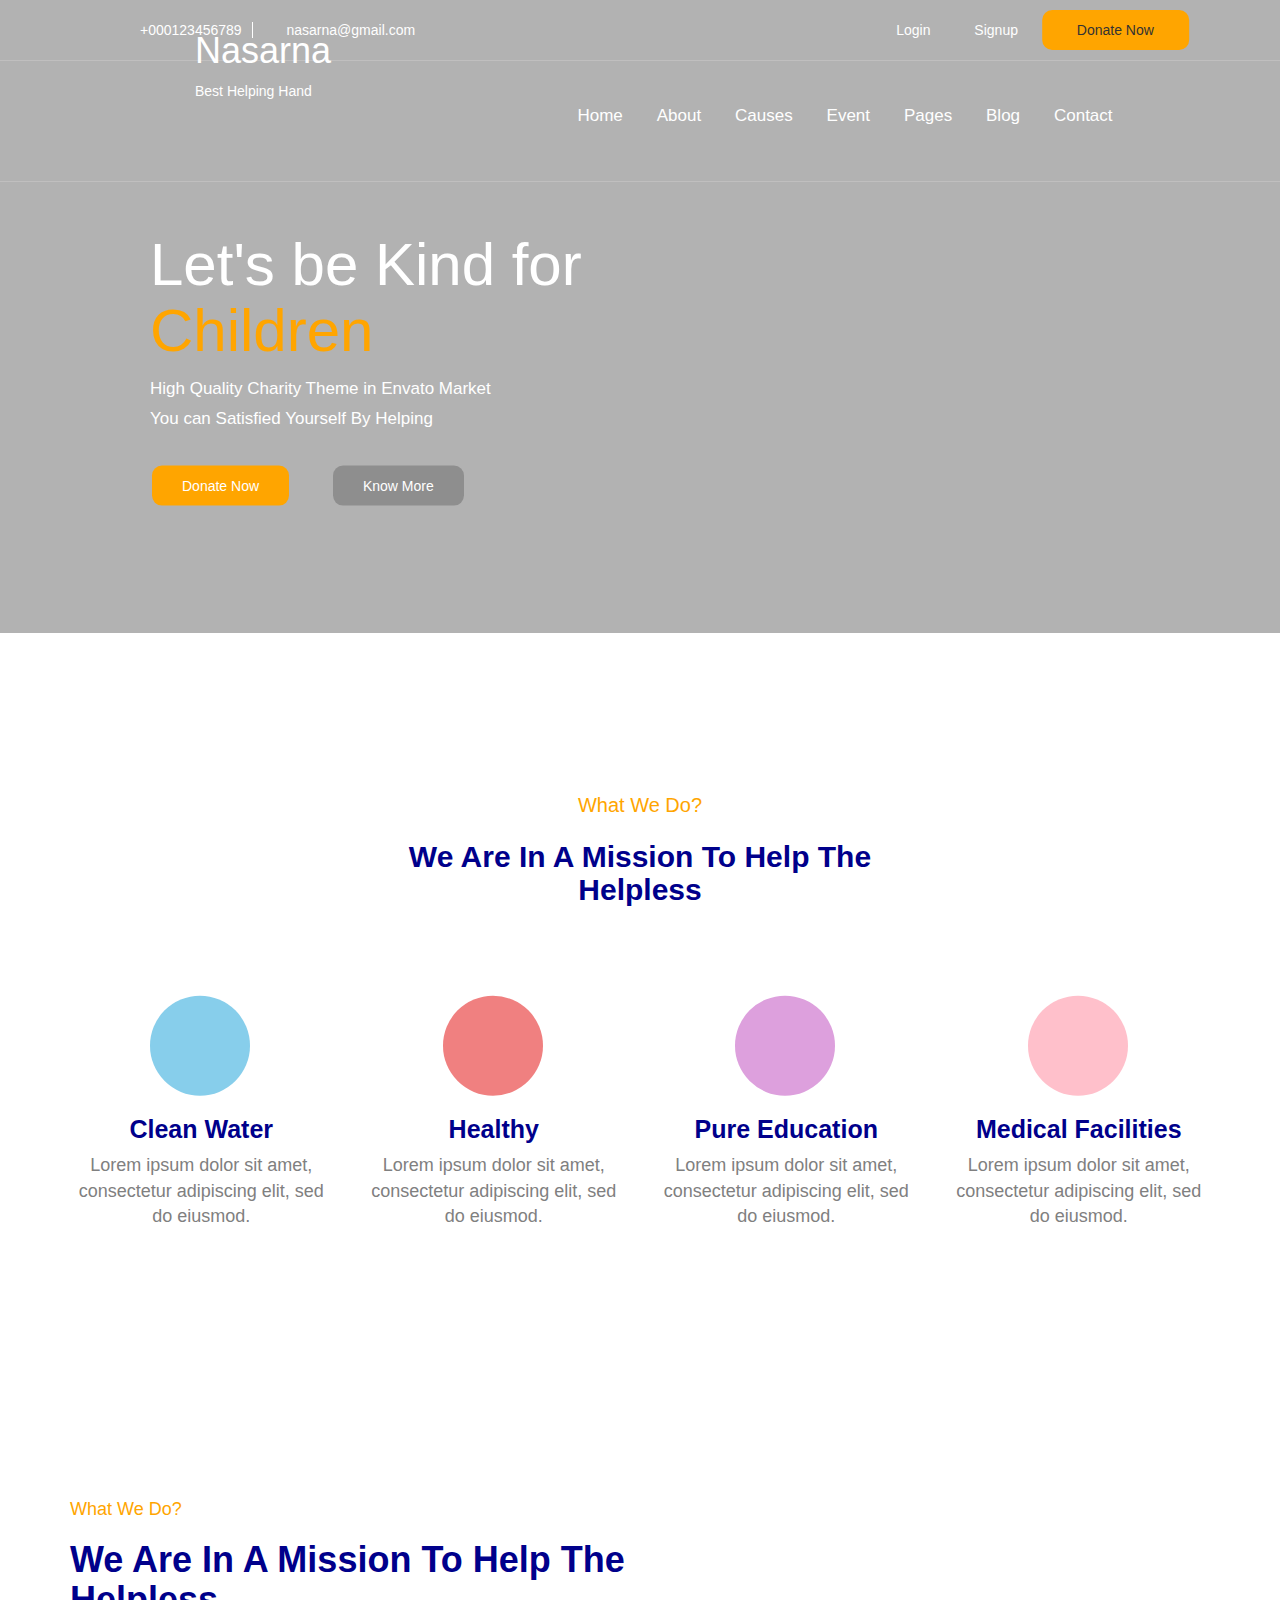
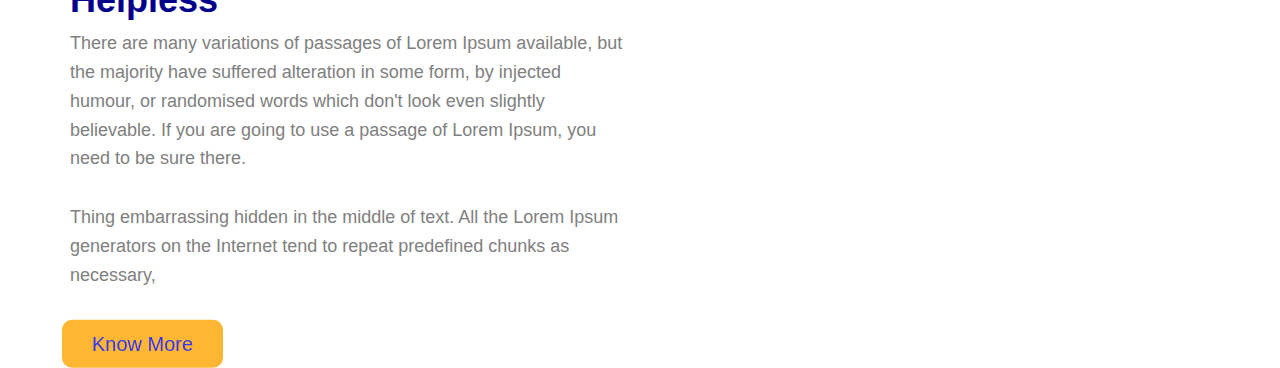
==== HeroStyle/Index.html @ 634144a6 "updating the index page with the responsive" ====
<!DOCTYPE html>
<html lang="en">
<head>
    <meta charset="UTF-8">
    <meta name="viewport" content="width=device-width, initial-scale=1.0">
    <title>Document</title>
    <link rel="stylesheet" href="https://maxcdn.bootstrapcdn.com/bootstrap/3.4.1/css/bootstrap.min.css">
  <script src="https://ajax.googleapis.com/ajax/libs/jquery/3.7.1/jquery.min.js"></script>
  <script src="https://maxcdn.bootstrapcdn.com/bootstrap/3.4.1/js/bootstrap.min.js"></script>
    <link rel="stylesheet" href="https://cdnjs.cloudflare.com/ajax/libs/font-awesome/6.4.0/css/all.min.css" integrity="sha512-iecdLmaskl7CVkqkXNQ/ZH/XLlvWZOJyj7Yy7tcenmpD1ypASozpmT/E0iPtmFIB46ZmdtAc9eNBvH0H/ZpiBw==" crossorigin="anonymous" referrerpolicy="no-referrer" />
    <link rel="stylesheet" href="nav.css"> 
</head>
<body>
    <div class="image">
    </div>
    <div class="header">
    <div class="image-container">
    <div class="container">
 <div class="row row-nav">
    <div class="col-md-6 col-xs-8 ">
        <div class="section-nav">
            <ul>
                <li><i class="fa-solid fa-phone-volume"></i><a href="">+000123456789</a><span class="phone"></span></li>
                <li>
                    <i class="fa-solid fa-envelope fa"></i><a href="">nasarna@gmail.com</a>
                </li>
            </ul>
        </div>
    </div>
    <div class="col-md-6 col-xs-4 ">
        <div class="section-right">
            <ul class="section-list">
            <li><a href="">Login</a></li><span class="phone-fa"></span>
            <li><a href="">Signup</a></li>
            <button class="donnate">Donate Now</button>
        </ul>
        </div>
    </div>
    </div>
    </div>
    </div> 
</div>
<div class="icon-hd">
    <div class="icon-row">
    <div class="container ">
<div class="col-md-4">
    <div class="hero">
        <i class="fa-solid fa-universal-access fa-3x"></i><h1>Nasarna</h1>
     <p>Best Helping Hand</p>
    </div>  
</div>
<div class="col-md-8 col-xs-12">
  <div class="nav-list">
    <nav class="navbar navbar-expand-sm bg-dark navbar-dark">
    <ul class="list">
        <li><a href="Index.html">Home</a></li>
        <li><a href="About.html">About</a></li>
        <li class="nav-item dropdown">
            <a class="nav-link dropdown-toggle" href="#" id="navbardrop" data-toggle="dropdown">
              Causes
            </a>
            <div class="dropdown-menu ">
               <div class="dropdown-ul drop">
              <a class="dropdown-item" href="Causes.html">Causes</a>
              <a class="dropdown-item" href="Donate.html">Causes Single</a>
            </div>
        </div>
          </li>
        <li class="nav-item dropdown">
            <a class="nav-link dropdown-toggle" href="#" id="navbardrop" data-toggle="dropdown">
             Event
            </a>
            <div class="dropdown-menu ">
               <div class="dropdown-ul drop">
              <a class="dropdown-item" href="Events.html">Event</a>
              <a class="dropdown-item" href="Donate.html">Event Single</a>
            </div>
        </div>
          </li>
        <li class="nav-item dropdown">
            <a class="nav-link dropdown-toggle" href="#" id="navbardrop" data-toggle="dropdown">
              Pages
            </a>
            <div class="dropdown-menu ">
               <div class="dropdown-ul drop">
              <a class="dropdown-item" href="About.html">About</a>
              <a class="dropdown-item" href="Donate.html">Donate</a>
              <a class="dropdown-item" href="#">Volunteer</a>
              <a class="dropdown-item" href="#">404 Page</a>
            </div>
        </div>
          </li>
          <li class="nav-item dropdown">
            <a class="nav-link dropdown-toggle" href="#" id="navbardrop" data-toggle="dropdown">
              Blog
            </a>
            <div class="dropdown-menu ">
               <div class="dropdown-ul ">
              <a class="dropdown-item" href="About.html">Blog Right Sidebar </a>
              <a class="dropdown-item" href="Donate.html">Blog Left Sidebar</a>
              <a class="dropdown-item" href="#">Blog Fullwidth</a>
              <a class="dropdown-item" href="#">Blog Details</a>
            </div>
        </div>
          </li>
        <li><a href="ContactUs.html">Contact</a></li>
    </ul>
</div>
</nav>
</div>
</div>
</div>
<div class="hero-container">
    <div class="body">
    <div class="container">
        <div class="row">
        <h1>Let's be Kind for <br>
        <span class="hero-span">Children</span></h1>
        <p class="hero-hd">High Quality Charity Theme in Envato Market<br>
         You can Satisfied Yourself By Helping</p>
        </div>
    <div class="btn">
    <button class="hero-btn">Donate Now</button>
    <button class="hero-btn1">Know More</button>
    </div>
</div>
</div>
</div>
    </div>
</div>
<div class="about-body">
    <p class="abt-p">What We Do?</p>
    <h2 class="abt-h2">We Are In A Mission To Help The <br>
        Helpless</h2>
        <div class="about-des">
            <div class="container">
            <div class="row">
                <div class="col-sm-3">
                    <i class="fa-solid fa-bottle-water fa-4x"></i>
                    <h3 class="bottle">Clean Water</h3>
                    <p class="icons">Lorem ipsum dolor sit amet,<br>
                        consectetur adipiscing elit, sed do eiusmod.
                     </p> 
                  </div> 
                  <div class="col-sm-3">
                    <i class="fa-solid fa-bowl-food fa-4x"></i>
                    <h3 class="food">Healthy</h3>
                    <p class="icons1">Lorem ipsum dolor sit amet,<br>
                        consectetur adipiscing elit, sed do eiusmod.
                    </p>
                  </div>  
                  <div class="col-sm-3">
                    <i class="fa-solid fa-book fa-4x"></i>
                    <h3 class="edu">Pure Education</h3>
                    <p class="icons1">Lorem ipsum dolor sit amet,
                        <br>consectetur adipiscing elit, sed do eiusmod.
                     </p>
                  </div> 
                  <div class="col-sm-3">
                    <i class="fa-solid fa-notes-medical fa-4x"></i>
                    <h3>Medical Facilities</h3>
                    <p class="icons1">Lorem ipsum dolor sit amet,<br>
                        consectetur adipiscing elit, sed do eiusmod.
                    </p>
                  </div> 
</div> 
     
</div>
<div class="about-down">
    <div class="container">
        <div class="row">
            <div class="col-md-6">
                <h4>What We Do?</h4>
                <h1>We Are In A Mission To Help The Helpless</h1>
                <p>There are many variations of passages of Lorem Ipsum available,
                     but the majority have suffered alteration in some form, by injected
                      humour, or randomised words which don't look even slightly 
                      believable. If you are going to use a passage of Lorem Ipsum, 
                      you need to be sure there.</p><br>
                <p>Thing embarrassing hidden in the middle of text. All the Lorem 
                    Ipsum generators on the Internet tend to repeat predefined chunks
                    as necessary,</p><br>
                    <button class="know">Know More</button>

            </div>
            <div class="col-md-6">
                <img src="	https://hellloexpert.com/tf/html/nasarna/assets/images/about.png" alt="">
            </div>
        </div>
    </div>
</div>
</body>
</html>
---- HeroStyle/nav.css ----
.section-nav ul li{
    display: inline-block;

    
}
.hero-container{
    margin-left: 60px;
    position: relative;
    transform: translateY(-40%);
}
.header{
    position: relative;
    background-color: rgba(0, 0, 0, 0.3);
    border-bottom: 1px solid rgba(252, 247, 247, 0.2);
}
.row{
    position: relative;
    z-index: 2;

}
.icon-row{
    border-bottom: 1px solid rgba(252, 247, 247, 0.2);
    
}
.list a{
  font-size: 17px;
  color: white;
}
.image{
    background-size: cover;
    background-repeat: no-repeat;
    width: 100%;
    background-position: center;
    position: absolute;
    height: 100%;
    background-position: fixed;
    filter: blur(3px);
    opacity: 0.9;
    background-image: url("https://hellloexpert.com/tf/html/nasarna/assets/images/slider/slide-1.jpg");
}
.section-nav li{
    color: white;
    margin: 10px 10px;
}
.section-nav ul{
    margin: 10px 10px;
    
}
.section-nav a{
    color: white;
}
.fa-phone-volume{
    margin-right: 10px;
}
.phone{
    border-right: 1px solid white;
    margin-left: 10px;
    margin-top: -20px;
}
.donnate{
    padding: 10px 35px;
    border-radius: 10px;
    background-color: orange;
    border: none;
}
.section-right ul {
   transform: translateX(32%);
}
.icon-hd{
    background-color: rgba(0, 0, 0, 0.3);
    position: relative;

}
.fa-envelope{
    margin-right: 10px;
}
.section-right ul li{
    display: inline-block;
}
.section-right li{
    margin: 10px 20px;
    color: white;
}
.section-right a{
    color: white;
}
.section-right ul {
    margin: 10px 10px;
}
.hero{
    display: inline-block;
    margin-left: -80px;
    margin-top: -10px;
}
.nav-content h1{
    margin-right: -40px;
}
.fa-universal-access{
    margin-top: 20px;
    margin-left: -120px;
}
.hero h1{
    margin-left: 180px;
    margin-top: -45px;
    color: white;
}
.hero p{
    margin-left: 180px;
    color: white;
}
.nav-list{
    height: 100px;
    justify-content: center;
    align-items: center;
    text-align: center;
    display: flex;
    margin-top: 20px;
}
.nav-list a{
   margin-left: -10px;
}
.nav-list ul li{
    display: inline-block;
    margin: 50px 20px;
}
.body{
    margin-top: 150px;
    color: white;
    margin-left: 90px;
}
.body h1{
    font-size: 60px;
}
.body p{
    line-height: 30px;
    font-size: 17px;
}
.hero-span{
    color: orange;
}
.hero-btn{
    padding: 10px 30px;
    background-color: orange;
    border-radius: 10px;
    color: white;
    border: none;
}
.hero-btn1{
    padding: 10px 30px;
    border-radius: 10px;
    background-color: rgba(0, 0, 0, 0.2);
    color: white;
    margin-left: 40px;
    border: none;
}
.btn{
    margin-left: -26px;
    margin-top: 15px;
}
@media(max-width:640px){
    .section-nav ul {
        display: flex;
        text-align: center;
        justify-content: center;
        align-items: center;
        transform: translateX(30%);
        margin-top: -10px;
    }
    .section-right ul{
       display: flex;
    transform: translateX(-200%);
    margin-top: 55px;
     
    }
    .section-right ul li{
        margin-left: -10px;
    }
    .nav-list ul li{
        margin: 20px;
    }
.donnate{
    padding: 0px 30px;
    font-size: 15px;
    text-align: center;
    display: flex;
    align-items: center;
}
.hero-container h1{
    font-size: 30px;
}
.hero-container{
    transform: translateY(-45%);
    margin-left: -40px;
}
.nav-list{
    opacity: 0.5;
}
.image{
   height: 100%;
}
.fa-bottle-water{
    transform: translateX(85%);
}
.fa-bowl-food{
    transform: translateX(90%);
}
.fa-book{
    transform: translateX(85%);
}
.fa-notes-medical{
    transform: translateX(85%);
}
.about-des{
   transform: translateY(-5%);
}
.abt-p {
    transform: translateY(-200%);
}
.abt-h2{
    transform: translateY(-50%);
}
.about-down h4{
 margin-top: -100px;
}
.about-down h1{
    font-size: 25px;
}
.about-down p{
    font-size: 15px;
    white-space: break;
}
.know{
    transform: translateX(50%);
    margin-bottom: 100px;
}
.about-down img{
    transform: translateX(-23%);
    
    
}

}
.about-des{
    margin-top: 10px;
}
.about-des p{
    color: gray;
    font-family: "Roboto", sans-serif;
    font-size: 18px;
}
.abt-h2 {
    font-size: 30px;
    font-family: "Roboto", sans-serif;
    font-weight: 700;
    font-style: normal;
    color: darkblue;
    
}
.abt-p {
    color: orange;
    font-size: 20px;
    margin-top: 40px;
}
.about-des h3{
    font-size: 25px;
    font-family: "Roboto", sans-serif;
    font-weight: 700;
    font-style: normal;
    color: darkblue;
}
.fa-bottle-water{
    width: 100px;
    height: 100px;
    display: flex;
    justify-content: center;
    align-items: center;
    text-align: center;
    background-color: skyblue;
    border-radius: 50px;
    margin-left: 80px;
}
.fa-bowl-food{
    width: 100px;
    height: 100px;
    display: flex;
    justify-content: center;
    align-items: center;
    text-align: center;
    background-color: lightcoral;
    border-radius: 50px;
    margin-left: 80px;
}
.fa-book{
    width: 100px;
    height: 100px;
    display: flex;
    justify-content: center;
    align-items: center;
    text-align: center;
    background-color: plum;
    border-radius: 50px;
    margin-left: 80px;
}
.fa-notes-medical{
    width: 100px;
    height: 100px;
    display: flex;
    justify-content: center;
    align-items: center;
    text-align: center;
    background-color: pink;
    border-radius: 50px;
    margin-left: 80px;
}
.about-body{
    text-align: center;
    color: blue;
    position: relative;
    transform: translateY(10%);
    margin-top: 10px;
}
.dropdown-ul{
    display: block;
    margin-left: -35px;
}
.dropdown-ul a{
    color: black;
    width: 100px;
    height: 50px;
    text-align: center;
    margin-left: 45px;
    
    
}
.drop a{
    padding: 10px;
    color: #777777;
}
.dropdown-menu a{
    color:  #777777;
}

/* about-down */ 
.about{
    height: 250vh;
}
.about-down{
    margin-top: 250px;
}
.about-down h4{
    text-align: left;
    color: orange;

}
.about-down h1{
    text-align: left;
    color: darkblue;
    font-family: "Roboto", sans-serif;
    font-weight: 700;
   font-style: normal;
   color: darkblue;
    
}
.about-down img{
    vertical-align: middle;
    border: 0;
    width: 530px;
    margin-left: 90px;
    margin-top: -100px;
    
}
.know{
    margin-left: -410px;
    padding: 10px 30px;
    background-color: orange;
    border: none;
    border-radius: 10px;
    font-family: "Roboto", sans-serif;
    font-size: 20px;
    opacity: 0.8;

}
.about-down p{
    color: #777777;
    line-height: 1.6em;
    font-size: 16px;
    font-weight: 400;
    text-align: left;
    color: gray;
    font-family: "Roboto", sans-serif;
    font-size: 18px;
}
.about-body{
    text-align: center;
    color: blue;
    position: relative;
}
.hero p{
  margin-left: 190px;
}
.fa-universal-access{
    margin-left: 130px;
    margin-top: 30px;
}
.donate{
    padding: 10px 30px;
    background-color: orange;
    border: none;
    border-radius: 10px;
    margin-top: 20px;
}
.hero h1{
    margin-left: 190px;
    margin-top: -40px;
}
.about-des{
    margin-top: 90px;
}
.fa-bottle-water{
    width: 100px;
    height: 100px;
    display: flex;
    justify-content: center;
    align-items: center;
    text-align: center;
    background-color: skyblue;
    border-radius: 50px;
    margin-left: 80px;
}
.fa-bowl-food{
    width: 100px;
    height: 100px;
    display: flex;
    justify-content: center;
    align-items: center;
    text-align: center;
    background-color: lightcoral;
    border-radius: 50px;
    margin-left: 80px;
}
.fa-book{
    width: 100px;
    height: 100px;
    display: flex;
    justify-content: center;
    align-items: center;
    text-align: center;
    background-color: plum;
    border-radius: 50px;
    margin-left: 80px;
}
.fa-notes-medical{
    width: 100px;
    height: 100px;
    display: flex;
    justify-content: center;
    align-items: center;
    text-align: center;
    background-color: pink;
    border-radius: 50px;
    margin-left: 80px;
}
.about-des h3{
    font-size: 25px;
   font-family: "Roboto", sans-serif;
   font-weight: 700;
  font-style: normal;
  color: darkblue;
}
.about-des p{
    color: gray;
    font-family: "Roboto", sans-serif;
    font-size: 18px;
}
.about-c p{
   color: orange;
   font-size: 20px;
}
.about-c h2{
    font-size: 30px;
   font-family: "Roboto", sans-serif;
   font-weight: 700;
  font-style: normal;
  color: darkblue;
}
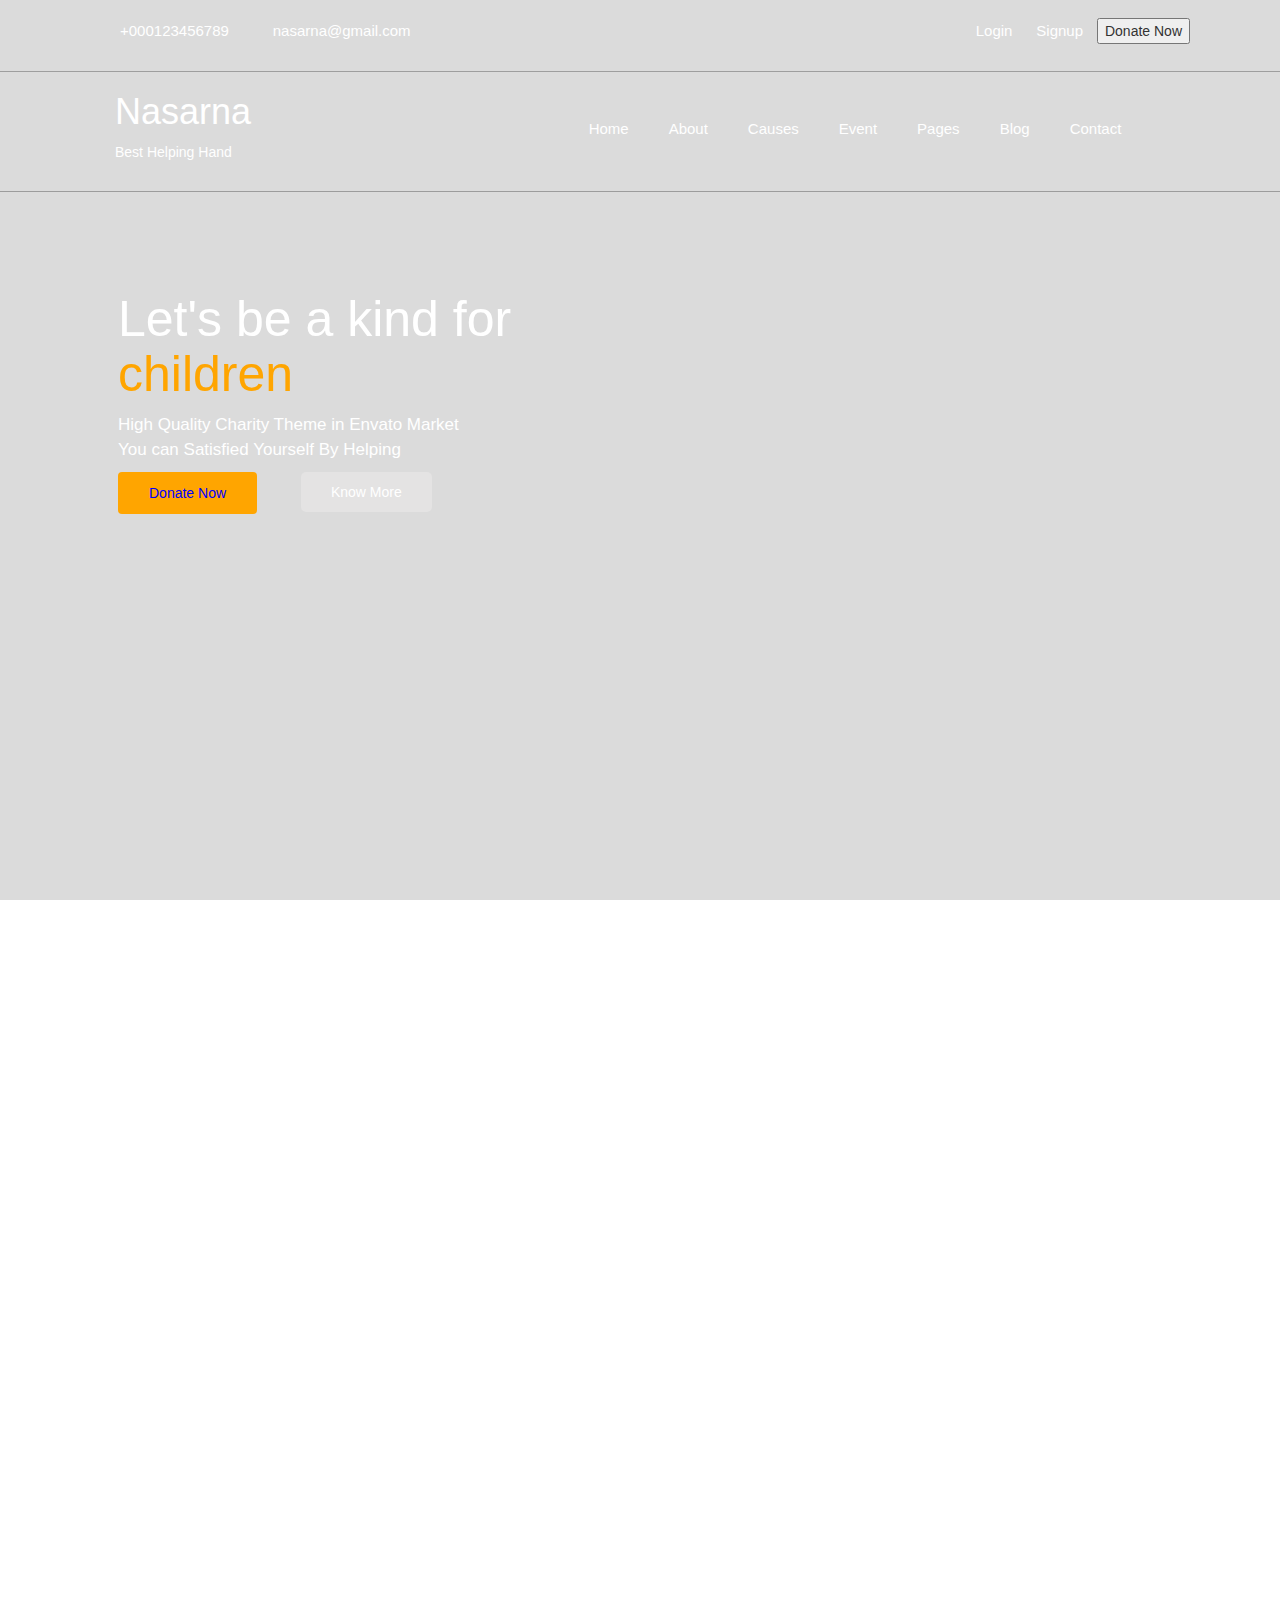
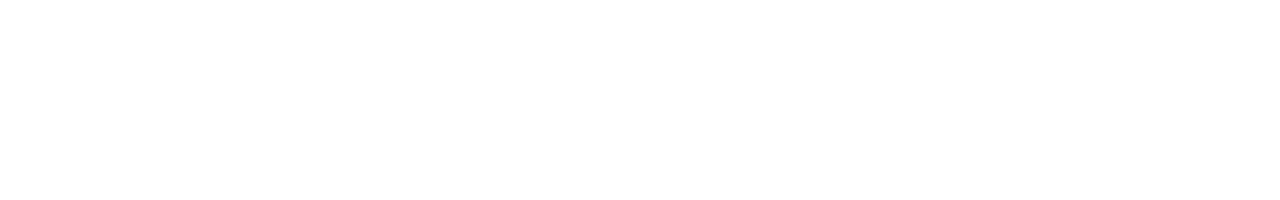
==== commit 3fa0c5b0: "updating file with toggle function" ====
--- a/HeroStyle/Index.html
+++ b/HeroStyle/Index.html
@@ -1,3 +1,4 @@
+
 <!DOCTYPE html>
 <html lang="en">
 <head>
@@ -7,187 +8,133 @@
     <link rel="stylesheet" href="https://maxcdn.bootstrapcdn.com/bootstrap/3.4.1/css/bootstrap.min.css">
   <script src="https://ajax.googleapis.com/ajax/libs/jquery/3.7.1/jquery.min.js"></script>
   <script src="https://maxcdn.bootstrapcdn.com/bootstrap/3.4.1/js/bootstrap.min.js"></script>
+  <link rel="stylesheet" href="https://cdnjs.cloudflare.com/ajax/libs/font-awesome/6.4.2/css/all.min.css" integrity="sha512-z3gLpd7yknf1YoNbCzqRKc4qyor8gaKU1qmn+CShxbuBusANI9QpRohGBreCFkKxLhei6S9CQXFEbbKuqLg0DA==" crossorigin="anonymous" referrerpolicy="no-referrer" />
     <link rel="stylesheet" href="https://cdnjs.cloudflare.com/ajax/libs/font-awesome/6.4.0/css/all.min.css" integrity="sha512-iecdLmaskl7CVkqkXNQ/ZH/XLlvWZOJyj7Yy7tcenmpD1ypASozpmT/E0iPtmFIB46ZmdtAc9eNBvH0H/ZpiBw==" crossorigin="anonymous" referrerpolicy="no-referrer" />
+    <link rel="stylesheet" href="https://cdnjs.cloudflare.com/ajax/libs/font-awesome/6.6.0/css/all.min.css" integrity="sha512-Kc323vGBEqzTmouAECnVceyQqyqdsSiqLQISBL29aUW4U/M7pSPA/gEUZQqv1cwx4OnYxTxve5UMg5GT6L4JJg==" crossorigin="anonymous" referrerpolicy="no-referrer" />
     <link rel="stylesheet" href="nav.css"> 
 </head>
 <body>
-    <div class="image">
+    <div class="index">
+        <div class="image"></div>
+        <div class="index-bg">
+        <div class="nav-sec">
+         <div class="container">
+            <div class="row">
+                <div class="col-md-6">
+                    <div class="section-nav">
+                        <ul class="up-section">
+                            <li><i class="fa-solid fa-phone-volume"></i><a href="">+000123456789</a><span class="phone"></span></li>
+                            <li>
+                                <i class="fa-solid fa-envelope fa"></i><a href="">nasarna@gmail.com</a>
+                            </li>
+                        </ul>
+                    </div>
+                </div>
+                <div class="col-md-6">
+                    <div class="section-right">
+                        <ul class="section-list">
+                            <li><a href="">Login</a></li><span class="phone-fa"></span>
+                            <li><a href="">Signup</a></li>
+                            <button class="donnate">Donate Now</button>
+                        </ul>
+                    </div>
+                </div>
+            </div>
+         </div>
+        </div>
+        <div class="hero-section">
+         <div class="container">
+            <div class="row">
+                <div class="col-md-4">
+                    <div class="hero">
+                        <h1>Nasarna</h1>
+                     <p>Best Helping Hand</p>
+                    </div>
+                  </div>
+                    <div class="col-md-8">
+                      <div class="bars">
+                        <i class="fa-solid fa-bars fa-2xl"></i>
+                      </div>
+                        <div class="nav-list">
+                            <nav class="navbar navbar-expand-sm bg-dark navbar-dark">
+                            <ul class="list">
+                                <li><a href="Index.html">Home</a></li>
+                                <li><a href="About.html">About</a></li>
+                                <li class="nav-item dropdown">
+                                    <a class="nav-link dropdown-toggle" href="#" id="navbardrop" data-toggle="dropdown">
+                                      Causes
+                                    </a>
+                                    <div class="dropdown-menu ">
+                                       <div class="dropdown-ul drop">
+                                      <a class="dropdown-item" href="Causes.html">Causes</a>
+                                      <a class="dropdown-item" href="Donate.html">Causes Single</a>
+                                    </div>
+                                </div>
+                                  </li>
+                                <li class="nav-item dropdown">
+                                    <a class="nav-link dropdown-toggle" href="#" id="navbardrop" data-toggle="dropdown">
+                                     Event
+                                    </a>
+                                    <div class="dropdown-menu ">
+                                       <div class="dropdown-ul drop">
+                                      <a class="dropdown-item" href="Events.html">Event</a>
+                                      <a class="dropdown-item" href="Donate.html">Event Single</a>
+                                    </div>
+                                </div>
+                                  </li>
+                                <li class="nav-item dropdown">
+                                    <a class="nav-link dropdown-toggle" href="#" id="navbardrop" data-toggle="dropdown">
+                                      Pages
+                                    </a>
+                                    <div class="dropdown-menu ">
+                                       <div class="dropdown-ul drop">
+                                      <a class="dropdown-item" href="About.html">About</a>
+                                      <a class="dropdown-item" href="Donate.html">Donate</a>
+                                      <a class="dropdown-item" href="#">Volunteer</a>
+                                      <a class="dropdown-item" href="#">404 Page</a>
+                                    </div>
+                                </div>
+                                  </li>
+                                  <li class="nav-item dropdown">
+                                    <a class="nav-link dropdown-toggle" href="#" id="navbardrop" data-toggle="dropdown">
+                                      Blog
+                                    </a>
+                                    <div class="dropdown-menu ">
+                                       <div class="dropdown-ul ">
+                                      <a class="dropdown-item" href="About.html">Blog Right Sidebar </a>
+                                      <a class="dropdown-item" href="Donate.html">Blog Left Sidebar</a>
+                                      <a class="dropdown-item" href="#">Blog Fullwidth</a>
+                                      <a class="dropdown-item" href="#">Blog Details</a>
+                                    </div>
+                                </div>
+                                  </li>
+                                <li><a href="ContactUs.html">Contact</a></li>
+                            </ul>
+                        </nav>
+                      </div>
+                  </div>
+            </div>
+         </div>
+        </div>
+        <div class="body">
+          <div class="container">
+            <div class="row">
+              <div class="col-md-6">
+                <div class="body-section">
+                  <h2>Let's be a kind for <span class="sec-body">children</span></h2>
+                <p>High Quality Charity Theme in Envato Market<br>
+                  You can Satisfied Yourself By Helping</p>
+                  <div class="buttons-body">
+                    <button class="btn">Donate Now</button>
+                    <button class="btn1">Know More</button>
+                  </div>
+                </div>
+              </div>
+            </div>
+          </div>
+        </div>
+      </div>
     </div>
-    <div class="header">
-    <div class="image-container">
-    <div class="container">
- <div class="row row-nav">
-    <div class="col-md-6 col-xs-8 ">
-        <div class="section-nav">
-            <ul>
-                <li><i class="fa-solid fa-phone-volume"></i><a href="">+000123456789</a><span class="phone"></span></li>
-                <li>
-                    <i class="fa-solid fa-envelope fa"></i><a href="">nasarna@gmail.com</a>
-                </li>
-            </ul>
-        </div>
-    </div>
-    <div class="col-md-6 col-xs-4 ">
-        <div class="section-right">
-            <ul class="section-list">
-            <li><a href="">Login</a></li><span class="phone-fa"></span>
-            <li><a href="">Signup</a></li>
-            <button class="donnate">Donate Now</button>
-        </ul>
-        </div>
-    </div>
-    </div>
-    </div>
-    </div> 
-</div>
-<div class="icon-hd">
-    <div class="icon-row">
-    <div class="container ">
-<div class="col-md-4">
-    <div class="hero">
-        <i class="fa-solid fa-universal-access fa-3x"></i><h1>Nasarna</h1>
-     <p>Best Helping Hand</p>
-    </div>  
-</div>
-<div class="col-md-8 col-xs-12">
-  <div class="nav-list">
-    <nav class="navbar navbar-expand-sm bg-dark navbar-dark">
-    <ul class="list">
-        <li><a href="Index.html">Home</a></li>
-        <li><a href="About.html">About</a></li>
-        <li class="nav-item dropdown">
-            <a class="nav-link dropdown-toggle" href="#" id="navbardrop" data-toggle="dropdown">
-              Causes
-            </a>
-            <div class="dropdown-menu ">
-               <div class="dropdown-ul drop">
-              <a class="dropdown-item" href="Causes.html">Causes</a>
-              <a class="dropdown-item" href="Donate.html">Causes Single</a>
-            </div>
-        </div>
-          </li>
-        <li class="nav-item dropdown">
-            <a class="nav-link dropdown-toggle" href="#" id="navbardrop" data-toggle="dropdown">
-             Event
-            </a>
-            <div class="dropdown-menu ">
-               <div class="dropdown-ul drop">
-              <a class="dropdown-item" href="Events.html">Event</a>
-              <a class="dropdown-item" href="Donate.html">Event Single</a>
-            </div>
-        </div>
-          </li>
-        <li class="nav-item dropdown">
-            <a class="nav-link dropdown-toggle" href="#" id="navbardrop" data-toggle="dropdown">
-              Pages
-            </a>
-            <div class="dropdown-menu ">
-               <div class="dropdown-ul drop">
-              <a class="dropdown-item" href="About.html">About</a>
-              <a class="dropdown-item" href="Donate.html">Donate</a>
-              <a class="dropdown-item" href="#">Volunteer</a>
-              <a class="dropdown-item" href="#">404 Page</a>
-            </div>
-        </div>
-          </li>
-          <li class="nav-item dropdown">
-            <a class="nav-link dropdown-toggle" href="#" id="navbardrop" data-toggle="dropdown">
-              Blog
-            </a>
-            <div class="dropdown-menu ">
-               <div class="dropdown-ul ">
-              <a class="dropdown-item" href="About.html">Blog Right Sidebar </a>
-              <a class="dropdown-item" href="Donate.html">Blog Left Sidebar</a>
-              <a class="dropdown-item" href="#">Blog Fullwidth</a>
-              <a class="dropdown-item" href="#">Blog Details</a>
-            </div>
-        </div>
-          </li>
-        <li><a href="ContactUs.html">Contact</a></li>
-    </ul>
-</div>
-</nav>
-</div>
-</div>
-</div>
-<div class="hero-container">
-    <div class="body">
-    <div class="container">
-        <div class="row">
-        <h1>Let's be Kind for <br>
-        <span class="hero-span">Children</span></h1>
-        <p class="hero-hd">High Quality Charity Theme in Envato Market<br>
-         You can Satisfied Yourself By Helping</p>
-        </div>
-    <div class="btn">
-    <button class="hero-btn">Donate Now</button>
-    <button class="hero-btn1">Know More</button>
-    </div>
-</div>
-</div>
-</div>
-    </div>
-</div>
-<div class="about-body">
-    <p class="abt-p">What We Do?</p>
-    <h2 class="abt-h2">We Are In A Mission To Help The <br>
-        Helpless</h2>
-        <div class="about-des">
-            <div class="container">
-            <div class="row">
-                <div class="col-sm-3">
-                    <i class="fa-solid fa-bottle-water fa-4x"></i>
-                    <h3 class="bottle">Clean Water</h3>
-                    <p class="icons">Lorem ipsum dolor sit amet,<br>
-                        consectetur adipiscing elit, sed do eiusmod.
-                     </p> 
-                  </div> 
-                  <div class="col-sm-3">
-                    <i class="fa-solid fa-bowl-food fa-4x"></i>
-                    <h3 class="food">Healthy</h3>
-                    <p class="icons1">Lorem ipsum dolor sit amet,<br>
-                        consectetur adipiscing elit, sed do eiusmod.
-                    </p>
-                  </div>  
-                  <div class="col-sm-3">
-                    <i class="fa-solid fa-book fa-4x"></i>
-                    <h3 class="edu">Pure Education</h3>
-                    <p class="icons1">Lorem ipsum dolor sit amet,
-                        <br>consectetur adipiscing elit, sed do eiusmod.
-                     </p>
-                  </div> 
-                  <div class="col-sm-3">
-                    <i class="fa-solid fa-notes-medical fa-4x"></i>
-                    <h3>Medical Facilities</h3>
-                    <p class="icons1">Lorem ipsum dolor sit amet,<br>
-                        consectetur adipiscing elit, sed do eiusmod.
-                    </p>
-                  </div> 
-</div> 
-     
-</div>
-<div class="about-down">
-    <div class="container">
-        <div class="row">
-            <div class="col-md-6">
-                <h4>What We Do?</h4>
-                <h1>We Are In A Mission To Help The Helpless</h1>
-                <p>There are many variations of passages of Lorem Ipsum available,
-                     but the majority have suffered alteration in some form, by injected
-                      humour, or randomised words which don't look even slightly 
-                      believable. If you are going to use a passage of Lorem Ipsum, 
-                      you need to be sure there.</p><br>
-                <p>Thing embarrassing hidden in the middle of text. All the Lorem 
-                    Ipsum generators on the Internet tend to repeat predefined chunks
-                    as necessary,</p><br>
-                    <button class="know">Know More</button>
-
-            </div>
-            <div class="col-md-6">
-                <img src="	https://hellloexpert.com/tf/html/nasarna/assets/images/about.png" alt="">
-            </div>
-        </div>
-    </div>
-</div>
+    <script src="index.js"></script>
 </body>
-</html>+</html>
--- a/HeroStyle/nav.css
+++ b/HeroStyle/nav.css
@@ -1,323 +1,86 @@
+body{
+    font-family: "Open Sans", sans-serif;
+
+}
 .section-nav ul li{
     display: inline-block;
-
-    
-}
-.hero-container{
-    margin-left: 60px;
-    position: relative;
-    transform: translateY(-40%);
-}
-.header{
-    position: relative;
-    background-color: rgba(0, 0, 0, 0.3);
-    border-bottom: 1px solid rgba(252, 247, 247, 0.2);
-}
-.row{
-    position: relative;
-    z-index: 2;
+    margin: 20px 20px;
 
 }
-.icon-row{
-    border-bottom: 1px solid rgba(252, 247, 247, 0.2);
-    
+.section-nav ul {
+   margin-left: -10px;
+
 }
-.list a{
-  font-size: 17px;
-  color: white;
+
+.section-right ul li{
+     display: inline-block;
+     
+}
+.section-right ul{
+    float: right;
+    margin-left: -50px;
+    margin: 10px 20px;
+}
+.section-right ul li{
+    margin: 10px 10px;
+}
+a{
+    color: white;
+    font-size: 15px;
+}
+
+.nav-list{
+    display: flex;
+    justify-content: center;
+    align-items: center;
+    text-align: center;
+}
+
+.nav-list .list{
+  margin-top: 25px;
+  display: flex;
+  justify-content: center;
+  align-items: center;
+  text-align: center;
+  list-style: none;
+}
+.nav-list li {
+    margin: 20px 20px;
+}
+.hero{
+    margin: 0px 45px;
+}
+.nav-sec{
+    border-bottom: 1px solid rgba(22, 22, 24, 0.3);
+}
+.hero-section{
+    border-bottom: 1px solid rgba(15, 15, 15, 0.3);
 }
 .image{
-    background-size: cover;
     background-repeat: no-repeat;
     width: 100%;
     background-position: center;
     position: absolute;
     height: 100%;
-    background-position: fixed;
-    filter: blur(3px);
-    opacity: 0.9;
+    opacity: 0.7;
     background-image: url("https://hellloexpert.com/tf/html/nasarna/assets/images/slider/slide-1.jpg");
 }
-.section-nav li{
-    color: white;
-    margin: 10px 10px;
+.image::after{
+    content: '';
+    width: 100%;
+    height: 100%;
+    background-color: rgba(0, 0, 0, 0.4);
+    opacity: 0.5;
+    position: absolute;
 }
-.section-nav ul{
-    margin: 10px 10px;
-    
+.index{
+    height: 200vh;
 }
-.section-nav a{
-    color: white;
+.navbar-default{
+    color: black;
 }
-.fa-phone-volume{
-    margin-right: 10px;
-}
-.phone{
-    border-right: 1px solid white;
-    margin-left: 10px;
-    margin-top: -20px;
-}
-.donnate{
-    padding: 10px 35px;
-    border-radius: 10px;
-    background-color: orange;
-    border: none;
-}
-.section-right ul {
-   transform: translateX(32%);
-}
-.icon-hd{
-    background-color: rgba(0, 0, 0, 0.3);
-    position: relative;
-
-}
-.fa-envelope{
-    margin-right: 10px;
-}
-.section-right ul li{
-    display: inline-block;
-}
-.section-right li{
-    margin: 10px 20px;
-    color: white;
-}
-.section-right a{
-    color: white;
-}
-.section-right ul {
-    margin: 10px 10px;
-}
-.hero{
-    display: inline-block;
-    margin-left: -80px;
-    margin-top: -10px;
-}
-.nav-content h1{
-    margin-right: -40px;
-}
-.fa-universal-access{
-    margin-top: 20px;
-    margin-left: -120px;
-}
-.hero h1{
-    margin-left: 180px;
-    margin-top: -45px;
-    color: white;
-}
-.hero p{
-    margin-left: 180px;
-    color: white;
-}
-.nav-list{
-    height: 100px;
-    justify-content: center;
-    align-items: center;
-    text-align: center;
-    display: flex;
-    margin-top: 20px;
-}
-.nav-list a{
-   margin-left: -10px;
-}
-.nav-list ul li{
-    display: inline-block;
-    margin: 50px 20px;
-}
-.body{
-    margin-top: 150px;
-    color: white;
-    margin-left: 90px;
-}
-.body h1{
-    font-size: 60px;
-}
-.body p{
-    line-height: 30px;
-    font-size: 17px;
-}
-.hero-span{
-    color: orange;
-}
-.hero-btn{
-    padding: 10px 30px;
-    background-color: orange;
-    border-radius: 10px;
-    color: white;
-    border: none;
-}
-.hero-btn1{
-    padding: 10px 30px;
-    border-radius: 10px;
-    background-color: rgba(0, 0, 0, 0.2);
-    color: white;
-    margin-left: 40px;
-    border: none;
-}
-.btn{
-    margin-left: -26px;
-    margin-top: 15px;
-}
-@media(max-width:640px){
-    .section-nav ul {
-        display: flex;
-        text-align: center;
-        justify-content: center;
-        align-items: center;
-        transform: translateX(30%);
-        margin-top: -10px;
-    }
-    .section-right ul{
-       display: flex;
-    transform: translateX(-200%);
-    margin-top: 55px;
-     
-    }
-    .section-right ul li{
-        margin-left: -10px;
-    }
-    .nav-list ul li{
-        margin: 20px;
-    }
-.donnate{
-    padding: 0px 30px;
-    font-size: 15px;
-    text-align: center;
-    display: flex;
-    align-items: center;
-}
-.hero-container h1{
-    font-size: 30px;
-}
-.hero-container{
-    transform: translateY(-45%);
-    margin-left: -40px;
-}
-.nav-list{
-    opacity: 0.5;
-}
-.image{
-   height: 100%;
-}
-.fa-bottle-water{
-    transform: translateX(85%);
-}
-.fa-bowl-food{
-    transform: translateX(90%);
-}
-.fa-book{
-    transform: translateX(85%);
-}
-.fa-notes-medical{
-    transform: translateX(85%);
-}
-.about-des{
-   transform: translateY(-5%);
-}
-.abt-p {
-    transform: translateY(-200%);
-}
-.abt-h2{
-    transform: translateY(-50%);
-}
-.about-down h4{
- margin-top: -100px;
-}
-.about-down h1{
-    font-size: 25px;
-}
-.about-down p{
-    font-size: 15px;
-    white-space: break;
-}
-.know{
-    transform: translateX(50%);
-    margin-bottom: 100px;
-}
-.about-down img{
-    transform: translateX(-23%);
-    
-    
-}
-
-}
-.about-des{
-    margin-top: 10px;
-}
-.about-des p{
-    color: gray;
-    font-family: "Roboto", sans-serif;
-    font-size: 18px;
-}
-.abt-h2 {
-    font-size: 30px;
-    font-family: "Roboto", sans-serif;
-    font-weight: 700;
-    font-style: normal;
-    color: darkblue;
-    
-}
-.abt-p {
-    color: orange;
-    font-size: 20px;
-    margin-top: 40px;
-}
-.about-des h3{
-    font-size: 25px;
-    font-family: "Roboto", sans-serif;
-    font-weight: 700;
-    font-style: normal;
-    color: darkblue;
-}
-.fa-bottle-water{
-    width: 100px;
-    height: 100px;
-    display: flex;
-    justify-content: center;
-    align-items: center;
-    text-align: center;
-    background-color: skyblue;
-    border-radius: 50px;
-    margin-left: 80px;
-}
-.fa-bowl-food{
-    width: 100px;
-    height: 100px;
-    display: flex;
-    justify-content: center;
-    align-items: center;
-    text-align: center;
-    background-color: lightcoral;
-    border-radius: 50px;
-    margin-left: 80px;
-}
-.fa-book{
-    width: 100px;
-    height: 100px;
-    display: flex;
-    justify-content: center;
-    align-items: center;
-    text-align: center;
-    background-color: plum;
-    border-radius: 50px;
-    margin-left: 80px;
-}
-.fa-notes-medical{
-    width: 100px;
-    height: 100px;
-    display: flex;
-    justify-content: center;
-    align-items: center;
-    text-align: center;
-    background-color: pink;
-    border-radius: 50px;
-    margin-left: 80px;
-}
-.about-body{
-    text-align: center;
-    color: blue;
-    position: relative;
-    transform: translateY(10%);
-    margin-top: 10px;
+.fa-bars{
+    display: none;
 }
 .dropdown-ul{
     display: block;
@@ -339,147 +102,67 @@
 .dropdown-menu a{
     color:  #777777;
 }
-
-/* about-down */ 
-.about{
-    height: 250vh;
+.hero{
+    color: white;
 }
-.about-down{
-    margin-top: 250px;
+.body-section{
+    margin-left: 48px;
+    margin-top: 100px;
 }
-.about-down h4{
-    text-align: left;
+.body-section h2{
+    color: white;
+    font-size: 50px;
+}
+.body-section p{
+    color: white;
+    line-height: 25px;
+    font-size: 17px;
+}
+.sec-body{
     color: orange;
+}
+.body .btn{
+    padding: 10px 30px;
+    color: blue;
+    background-color: orange;
 
 }
-.about-down h1{
-    text-align: left;
-    color: darkblue;
-    font-family: "Roboto", sans-serif;
-    font-weight: 700;
-   font-style: normal;
-   color: darkblue;
+.body .btn1{
+    padding: 10px 30px;
+    color: white;
+    border-radius: 5px;
+    border: none;
+    margin-left: 40px;
+    background-color: rgba(250, 246, 246, 0.3);
+}
+@media(max-width:640px){
+    .nav-list .list {
+        display: flex;
+        justify-content: center;
+        align-items: center;
+        text-align: center;
+        position: relative;
+
+    }
+    .list {
+        height: 0;
+        overflow: hidden;
+    }
+   
+    .fa-bars{
+        cursor: pointer;
+        display: flex;
+        color: black;
+        margin-top: -50px;
+    }
+    .bars{
+        float: right;
+    }
+    .nav-list li {
+    margin: 0px 5px;
+}
+.show-menu{
+    height: 50px;
+}
     
-}
-.about-down img{
-    vertical-align: middle;
-    border: 0;
-    width: 530px;
-    margin-left: 90px;
-    margin-top: -100px;
-    
-}
-.know{
-    margin-left: -410px;
-    padding: 10px 30px;
-    background-color: orange;
-    border: none;
-    border-radius: 10px;
-    font-family: "Roboto", sans-serif;
-    font-size: 20px;
-    opacity: 0.8;
-
-}
-.about-down p{
-    color: #777777;
-    line-height: 1.6em;
-    font-size: 16px;
-    font-weight: 400;
-    text-align: left;
-    color: gray;
-    font-family: "Roboto", sans-serif;
-    font-size: 18px;
-}
-.about-body{
-    text-align: center;
-    color: blue;
-    position: relative;
-}
-.hero p{
-  margin-left: 190px;
-}
-.fa-universal-access{
-    margin-left: 130px;
-    margin-top: 30px;
-}
-.donate{
-    padding: 10px 30px;
-    background-color: orange;
-    border: none;
-    border-radius: 10px;
-    margin-top: 20px;
-}
-.hero h1{
-    margin-left: 190px;
-    margin-top: -40px;
-}
-.about-des{
-    margin-top: 90px;
-}
-.fa-bottle-water{
-    width: 100px;
-    height: 100px;
-    display: flex;
-    justify-content: center;
-    align-items: center;
-    text-align: center;
-    background-color: skyblue;
-    border-radius: 50px;
-    margin-left: 80px;
-}
-.fa-bowl-food{
-    width: 100px;
-    height: 100px;
-    display: flex;
-    justify-content: center;
-    align-items: center;
-    text-align: center;
-    background-color: lightcoral;
-    border-radius: 50px;
-    margin-left: 80px;
-}
-.fa-book{
-    width: 100px;
-    height: 100px;
-    display: flex;
-    justify-content: center;
-    align-items: center;
-    text-align: center;
-    background-color: plum;
-    border-radius: 50px;
-    margin-left: 80px;
-}
-.fa-notes-medical{
-    width: 100px;
-    height: 100px;
-    display: flex;
-    justify-content: center;
-    align-items: center;
-    text-align: center;
-    background-color: pink;
-    border-radius: 50px;
-    margin-left: 80px;
-}
-.about-des h3{
-    font-size: 25px;
-   font-family: "Roboto", sans-serif;
-   font-weight: 700;
-  font-style: normal;
-  color: darkblue;
-}
-.about-des p{
-    color: gray;
-    font-family: "Roboto", sans-serif;
-    font-size: 18px;
-}
-.about-c p{
-   color: orange;
-   font-size: 20px;
-}
-.about-c h2{
-    font-size: 30px;
-   font-family: "Roboto", sans-serif;
-   font-weight: 700;
-  font-style: normal;
-  color: darkblue;
-}
+}